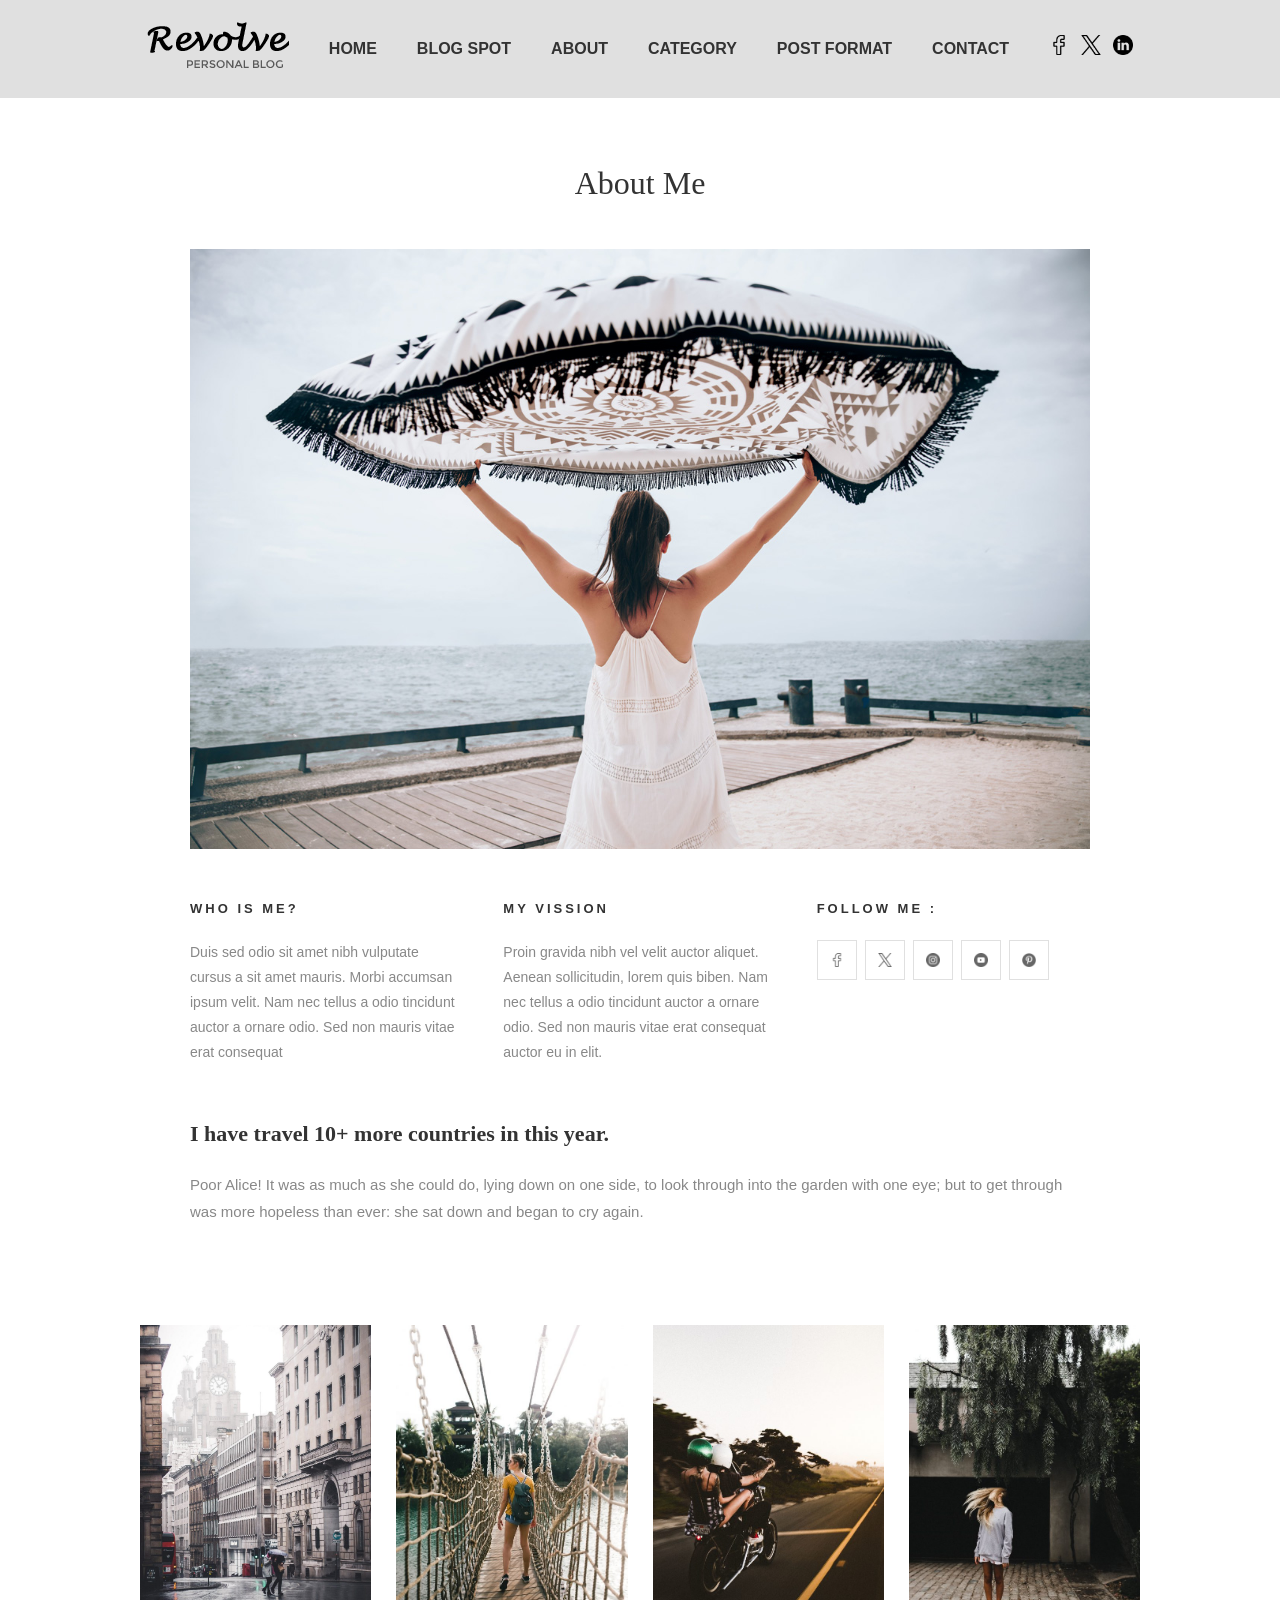
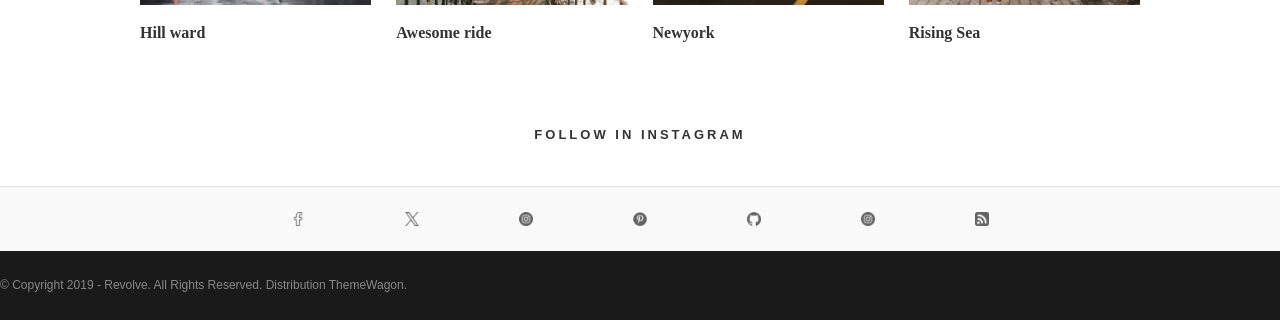
==== pages/about.html @ 232b10ca "new update" ====
<!DOCTYPE html>
<html lang="en">

<head>
    <meta charset="UTF-8">
    <meta name="viewport" content="width=device-width, initial-scale=1.0">
    <title>Revolve</title>
    <link rel="stylesheet" href="../css/about.css">
    <link rel="stylesheet" href="../css/navbar.css">
</head>

<body>
    <!-- navbar -->
    <header>
        <nav class="navbar">
            <ul class="nav-list">
                <li><a href="../index.html"><img src="../images/logo.png" alt="Revolve Logo"></a></li>

                <li class="dropdown">
                    <a href="#">HOME</a>
                    <ul class="dropdown-menu">
                        <li><a href="../index.html">Home 1</a></li>
                        <li><a href="../pages/home2.html">Home 2</a></li>
                        <li><a href="../pages/home3.html">Home 3</a></li>
                        <li><a href="../pages/home4.html">Home 4</a></li>
                        <li><a href="../pages/home5.html">Home 5</a></li>
                        <li><a href="../pages/home6.html">Home 6</a></li>
                    </ul>
                </li>

                <li class="dropdown">
                    <a href="#">BLOG SPOT</a>
                    <ul class="dropdown-menu">
                        <li><a href="../pages/blog spot/fullwidth.html">FULLWIDTH</a></li>
                        <li><a href="../pages/blog spot/left-sidebar.html">LEFT SIDEBAR</a></li>
                        <li><a href="../pages/blog spot/right-sidebar.html">RIGHT SIDEBAR</a></li>
                    </ul>
                </li>

                <li><a href="../pages/about.html">ABOUT</a></li>
                <li><a href="#">CATEGORY</a></li>

                <li class="dropdown">
                    <a href="#">POST FORMAT</a>
                    <ul class="dropdown-menu">
                        <li><a href="../pages/post format/video.html">VIDEO</a></li>
                        <li><a href="../pages/post format/audio.html">AUDIO</a></li>
                        <li><a href="../pages/post format/quote.html">QUOTE</a></li>
                        <li><a href="../pages/post format/gallery.html">GALLERY</a></li>
                        <li><a href="../pages/post format/image.html">IMAGE</a></li>
                    </ul>
                </li>

                <li><a href="#">CONTACT</a></li>

                <li class="social-icons">
                    <a href="#"><img src="../images/facebook.png" alt="Facebook"></a>
                    <a href="#"><img src="../images/twitter.png" alt="Twitter"></a>
                    <a href="#"><img src="../images/linkedin.png" alt="LinkedIn"></a>
                </li>
            </ul>
        </nav>
    </header>

    <!-- About Section -->
    <section class="about-section">
        <div class="container">
            <h1 class="page-title">About Me</h1>

            <div class="about-hero">
                <img src="../images/about.jpg   " alt="About Me">
            </div>

            <div class="about-info">
                <div class="info-col">
                    <h3 class="info-title">WHO IS ME?</h3>
                    <p class="info-text">Duis sed odio sit amet nibh vulputate cursus a sit amet mauris. Morbi accumsan
                        ipsum velit. Nam nec tellus a odio tincidunt auctor a ornare odio. Sed non mauris vitae erat
                        consequat</p>
                </div>

                <div class="info-col">
                    <h3 class="info-title">MY VISSION</h3>
                    <p class="info-text">Proin gravida nibh vel velit auctor aliquet. Aenean sollicitudin, lorem quis
                        biben. Nam nec tellus a odio tincidunt auctor a ornare odio. Sed non mauris vitae erat consequat
                        auctor eu in elit.</p>
                </div>

                <div class="info-col">
                    <h3 class="info-title">FOLLOW ME :</h3>
                    <div class="social-boxes">
                        <a href="#" class="social-box"><img src="../images/facebook.png" alt="Facebook"></a>
                        <a href="#" class="social-box"><img src="../images/twitter.png" alt="Twitter"></a>
                        <a href="#" class="social-box"><img src="../images/instagram.png" alt="Instagram"></a>
                        <a href="#" class="social-box"><img src="../images/youtube.png" alt="YouTube"></a>
                        <a href="#" class="social-box"><img src="../images/pinterest.png" alt="Pinterest"></a>
                    </div>
                </div>
            </div>

            <div class="about-story">
                <h2 class="story-title">I have travel 10+ more countries in this year.</h2>
                <p class="story-text">Poor Alice! It was as much as she could do, lying down on one side, to look
                    through into the garden with one eye; but to get through was more hopeless than ever: she sat down
                    and began to cry again.</p>
            </div>
        </div>
    </section>


    <!-- Gallery Section -->
    <section class="gallery-section">
        <div class="container">
            <div class="gallery-grid">
                <div class="gallery-item">
                    <img src="../images/news/news-1.jpg" alt="Hill ward">
                    <h4 class="gallery-title">Hill ward</h4>
                </div>
                <div class="gallery-item">
                    <img src="../images/news/news-2.jpg" alt="Awesome ride">
                    <h4 class="gallery-title">Awesome ride</h4>
                </div>
                <div class="gallery-item">
                    <img src="../images/news/news-3.jpg" alt="Newyork">
                    <h4 class="gallery-title">Newyork</h4>
                </div>
                <div class="gallery-item">
                    <img src="../images/news/news-4.jpg" alt="Rising Sea">
                    <h4 class="gallery-title">Rising Sea</h4>
                </div>
            </div>
        </div>
    </section>

    <!-- Instagram Section -->
    <section class="instagram-section">
        <div class="container">
            <h3 class="instagram-title">FOLLOW IN INSTAGRAM</h3>
        </div>
    </section>

    <!-- Social Bar -->
    <section class="social-bar">
        <div class="container">
            <div class="social-links">
                <a href="#" class="social-link-item">
                    <img src="../images/facebook.png" alt="Facebook">
                </a>
                <a href="#" class="social-link-item">
                    <img src="../images/twitter.png" alt="Twitter">
                </a>
                <a href="#" class="social-link-item">
                    <img src="../images/instagram.png" alt="Instagram">
                </a>
                <a href="#" class="social-link-item">
                    <img src="../images/pinterest.png" alt="Pinterest">
                </a>
                <a href="#" class="social-link-item">
                    <img src="../images/github.png" alt="github">
                </a>
                <a href="#" class="social-link-item">
                    <img src="../images/instagram.png" alt="Instagram">
                </a>
                <a href="#" class="social-link-item">
                    <img src="../images/rss.png" alt="RSS">
                </a>
            </div>
        </div>
    </section>

    <!-- Footer -->
    <footer class="footer">
        <div class="container">
            <p class="copyright">© Copyright 2019 - Revolve. All Rights Reserved. Distribution ThemeWagon.</p>
        </div>
    </footer>














</body>

</html>
---- css/about.css ----
/* ========================
   Variables (Colors)
======================== */
:root {
    --primary-color: #d4a574;
    --text-dark: #333;
    --text-light: #888;
    --bg-light: #f9f9f9;
    --white: #fff;
    --border-color: #e0e0e0;
}

/* ========================
   Global Reset
======================== */
* {
    margin: 0;
    padding: 0;
    box-sizing: border-box;
}

body {
    font-family: Arial, sans-serif;
    line-height: 1.6;
    background-color: var(--white);
}

/* ========================
   About Section
======================== */
.about-section {
    padding: 60px 0;
}

.page-title {
    font-family: 'Playfair Display', serif;
    font-size: 32px;
    font-weight: 400;
    text-align: center;
    margin-bottom: 40px;
    color: var(--text-dark);
}

.about-hero {
    margin-bottom: 50px;
}

.about-hero img {
    width: 100%;
    max-width: 900px;
    height: auto;
    display: block;
    margin: 0 auto;
}

.about-info {
    display: grid;
    grid-template-columns: repeat(3, 1fr);
    gap: 40px;
    max-width: 900px;
    margin: 0 auto 50px;
}

.info-title {
    font-size: 13px;
    letter-spacing: 3px;
    font-weight: 600;
    margin-bottom: 20px;
    color: var(--text-dark);
    text-transform: uppercase;
}

.info-text {
    font-size: 14px;
    color: var(--text-light);
    line-height: 1.8;
}

.social-boxes {
    display: flex;
    gap: 8px;
}

.social-box {
    width: 40px;
    height: 40px;
    border: 1px solid var(--border-color);
    display: flex;
    align-items: center;
    justify-content: center;
    transition: all 0.3s;
}

.social-box:hover {
    background: var(--primary-color);
    border-color: var(--primary-color);
}

.social-box img {
    width: 14px;
    height: 14px;
    opacity: 0.6;
}

.social-box:hover img {
    opacity: 1;
    filter: brightness(0) invert(1);
}

.about-story {
    max-width: 900px;
    margin: 0 auto;
}

.story-title {
    font-family: 'Playfair Display', serif;
    font-size: 22px;
    font-weight: 700;
    margin-bottom: 20px;
    color: var(--text-dark);
}

.story-text {
    font-size: 15px;
    color: var(--text-light);
    line-height: 1.8;
}

/* ========================
   Gallery Section
======================== */
.gallery-section {
    padding: 40px 0;
}

.gallery-grid {
    display: grid;
    grid-template-columns: repeat(4, 1fr);
    gap: 25px;
    max-width: 1000px;
    margin: 0 auto;
}

.gallery-item {
    cursor: pointer;
}

.gallery-item img {
    width: 100%;
    height: 280px;
    object-fit: cover;
    display: block;
    margin-bottom: 15px;
    transition: transform 0.3s;
}

.gallery-item:hover img {
    transform: scale(1.02);
}

.gallery-title {
    font-family: 'Playfair Display', serif;
    font-size: 16px;
    font-weight: 600;
    color: var(--text-dark);
}

/* ========================
   Instagram Section
======================== */
.instagram-section {
    padding: 40px 0;
    text-align: center;
}

.instagram-title {
    font-size: 13px;
    letter-spacing: 3px;
    font-weight: 600;
    color: var(--text-dark);
    text-transform: uppercase;
}

/* ========================
   Social Bar
======================== */
.social-bar {
    background: var(--bg-light);
    padding: 25px 0;
    border-top: 1px solid var(--border-color);
}

.social-links {
    display: flex;
    justify-content: center;
    align-items: center;
    gap: 100px;
}

.social-link-item {
    display: flex;
    align-items: center;
    gap: 8px;
    text-decoration: none;
    color: var(--text-light);
    font-size: 11px;
    letter-spacing: 1px;
    transition: color 0.3s;
}

.social-link-item img {
    width: 14px;
    height: 14px;
    opacity: 0.6;
}

.social-link-item:hover {
    color: var(--primary-color);
}

/* ========================
   Footer (Updated)
======================== */
.footer {
    background-color: #1a1a1a;
    padding: 25px 0;
    border-top: none;
}

.footer .copyright {
    color: var(--text-light);
    font-size: 12px;
}
---- css/navbar.css ----
/* ========================
   Variables (Colors)
======================== */
:root {
    --primary-color: #d4a574;
    --text-dark: #333;
    --text-light: #888;
    --bg-light: #f9f9f9;
    --white: #fff;
    --border-color: #e0e0e0;
}

/* ========================
   Navbar
======================== */
.navbar {
    background: var(--border-color);
}

.nav-list {
    list-style: none;
    display: flex;
    align-items: center;
    justify-content: center;
    gap: 40px;
    padding: 15px;
}

.nav-list a {
    color: var(--text-dark);
    text-decoration: none;
    font-weight: bold;
}

.dropdown {
    position: relative;
}

.dropdown-menu {
    display: none;
    position: absolute;
    background: #000;
    list-style: none;
    padding: 10px 0;
    top: 100%;
    left: 0;
    min-width: 150px;
    z-index: 100;
}

.dropdown-menu li a {
    display: block;
    color: var(--white);
    padding: 10px 20px;
    font-size: 13px;
}

.dropdown:hover .dropdown-menu {
    display: block;
}

/* Social Icons */
.social-icons {
    display: flex;
    gap: 12px;
}

.social-icons img {
    width: 20px;
    height: 20px;
    cursor: pointer;
    transition: transform 0.3s;
}

.social-icons img:hover {
    transform: scale(1.1);
}
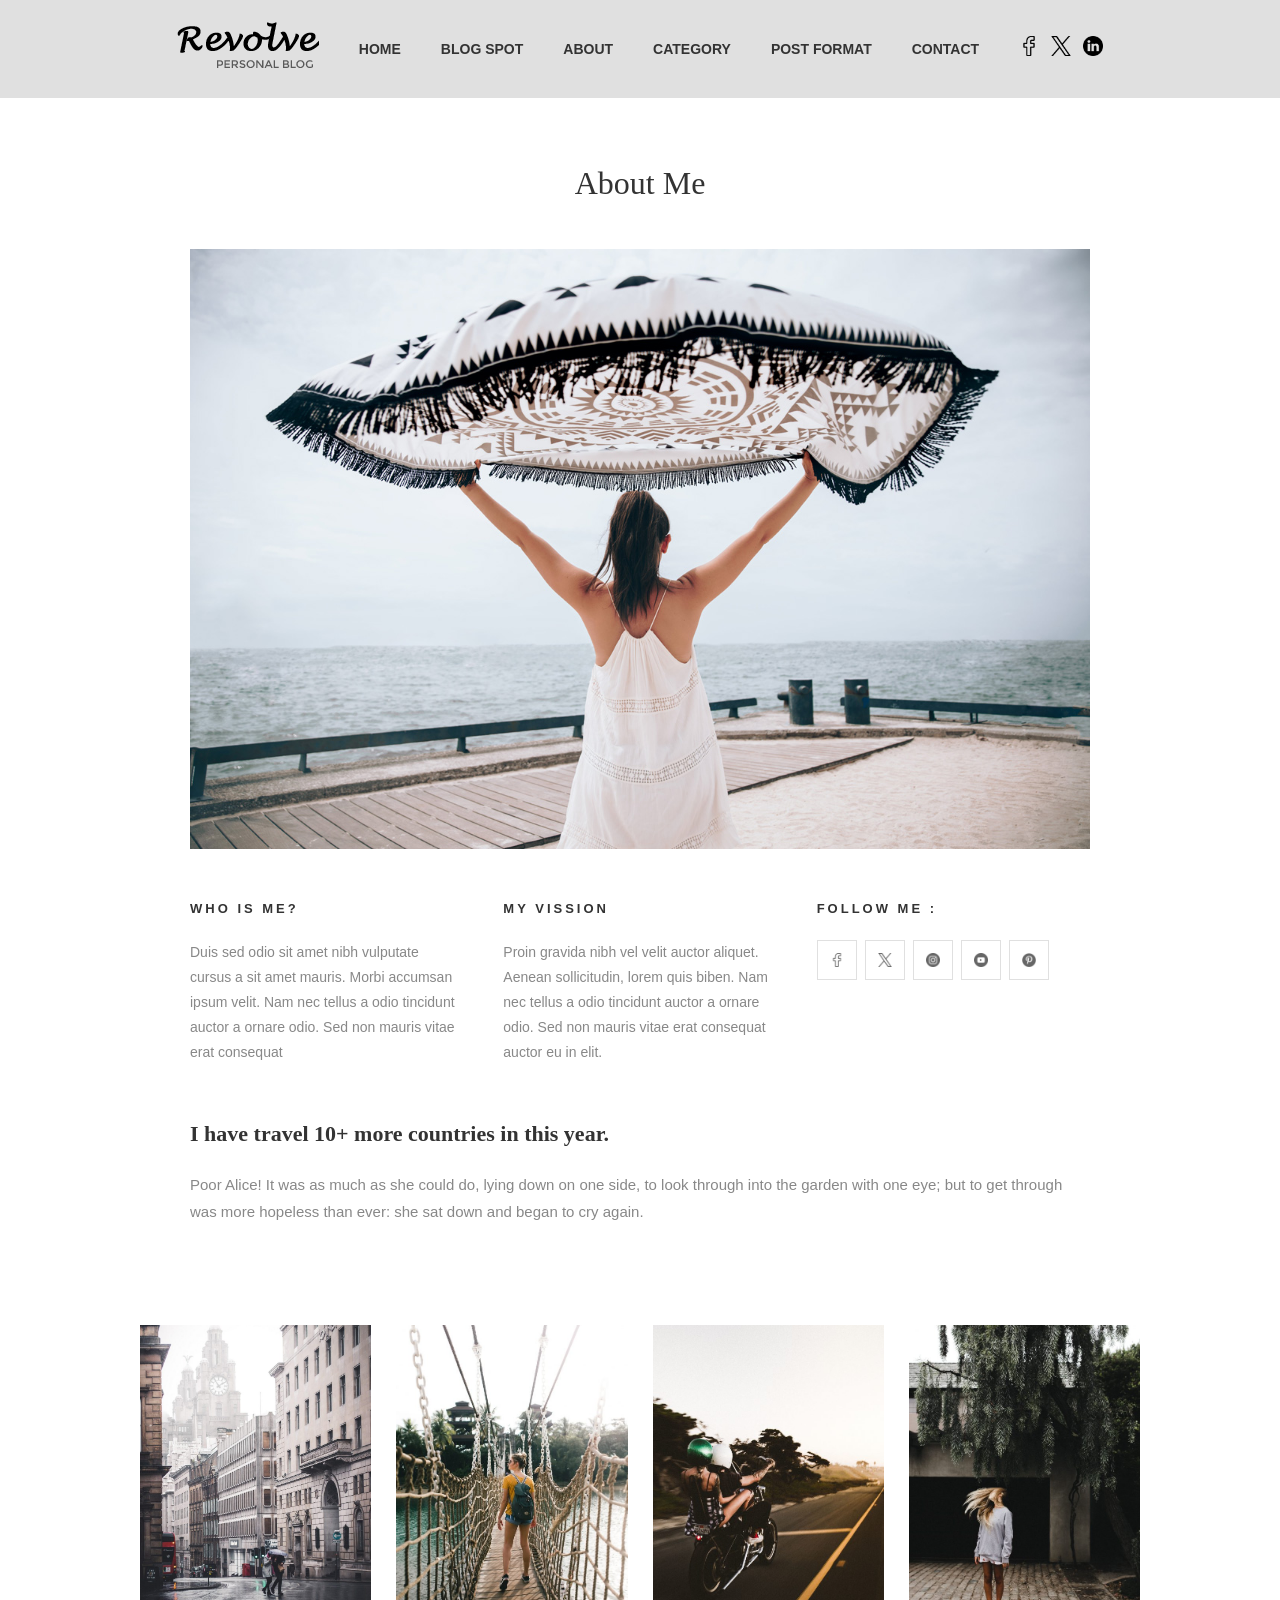
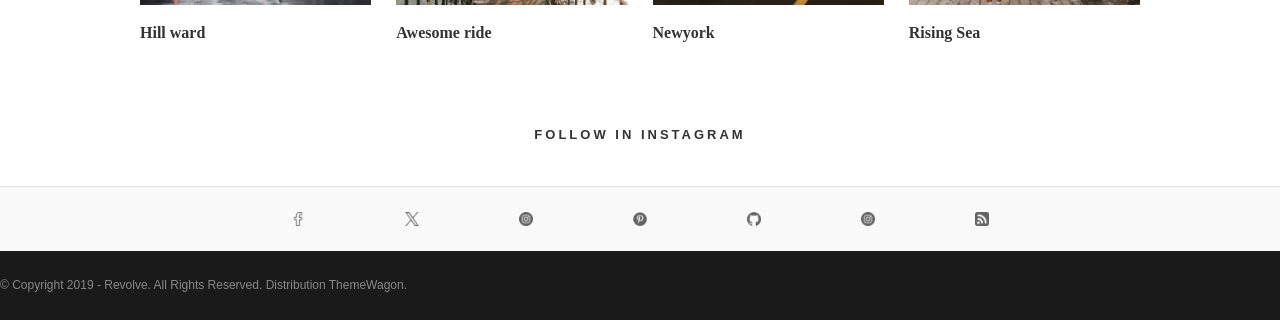
==== commit 9414c27b: "update" ====
--- a/pages/about.html
+++ b/pages/about.html
@@ -5,8 +5,8 @@
     <meta charset="UTF-8">
     <meta name="viewport" content="width=device-width, initial-scale=1.0">
     <title>Revolve</title>
+    <link rel="stylesheet" href="../css/globals.css">
     <link rel="stylesheet" href="../css/about.css">
-    <link rel="stylesheet" href="../css/navbar.css">
 </head>
 
 <body>
--- a/css/globals.css
+++ b/css/globals.css
@@ -0,0 +1,99 @@
+/* ========================
+   GLOBAL VARIABLES & COLORS
+======================== */
+:root {
+    --primary-color: #d4a574;
+    --text-dark: #333;
+    --text-light: #888;
+    --bg-light: #f9f9f9;
+    --white: #fff;
+    --border-color: #e0e0e0;
+}
+
+/* ========================
+   GLOBAL RESET
+======================== */
+* {
+    margin: 0;
+    padding: 0;
+    box-sizing: border-box;
+}
+
+body {
+    font-family: Arial, sans-serif;
+    line-height: 1.6;
+    background-color: var(--white);
+    color: var(--text-dark);
+}
+
+/* ========================
+   NAVBAR & HEADER (UNIFIED)
+======================== */
+header {
+    font-family: Arial, sans-serif;
+}
+
+.navbar {
+    background: var(--border-color);
+}
+
+.nav-list {
+    list-style: none;
+    display: flex;
+    align-items: center;
+    justify-content: center;
+    gap: 40px;
+    padding: 15px;
+}
+
+.nav-list a {
+    color: var(--text-dark);
+    text-decoration: none;
+    font-weight: bold;
+    font-family: Arial, sans-serif;
+    font-size: 14px;
+}
+
+.dropdown {
+    position: relative;
+}
+
+.dropdown-menu {
+    display: none;
+    position: absolute;
+    background: #000;
+    list-style: none;
+    padding: 10px 0;
+    top: 100%;
+    left: 0;
+    min-width: 150px;
+    z-index: 100;
+}
+
+.dropdown-menu li a {
+    display: block;
+    color: var(--white);
+    padding: 10px 20px;
+    font-size: 13px;
+}
+
+.dropdown:hover .dropdown-menu {
+    display: block;
+}
+
+/* Social Icons */
+.social-icons {
+    display: flex;
+    gap: 12px;
+}
+
+.social-icons img {
+    width: 20px;
+    height: 20px;
+    cursor: pointer;
+    transition: transform 0.3s;
+}
+
+.social-icons img:hover {
+    transform: scale(1.1);
+}
--- a/css/about.css
+++ b/css/about.css
@@ -1,30 +1,3 @@
-/* ========================
-   Variables (Colors)
-======================== */
-:root {
-    --primary-color: #d4a574;
-    --text-dark: #333;
-    --text-light: #888;
-    --bg-light: #f9f9f9;
-    --white: #fff;
-    --border-color: #e0e0e0;
-}
-
-/* ========================
-   Global Reset
-======================== */
-* {
-    margin: 0;
-    padding: 0;
-    box-sizing: border-box;
-}
-
-body {
-    font-family: Arial, sans-serif;
-    line-height: 1.6;
-    background-color: var(--white);
-}
-
 /* ========================
    About Section
 ======================== */
